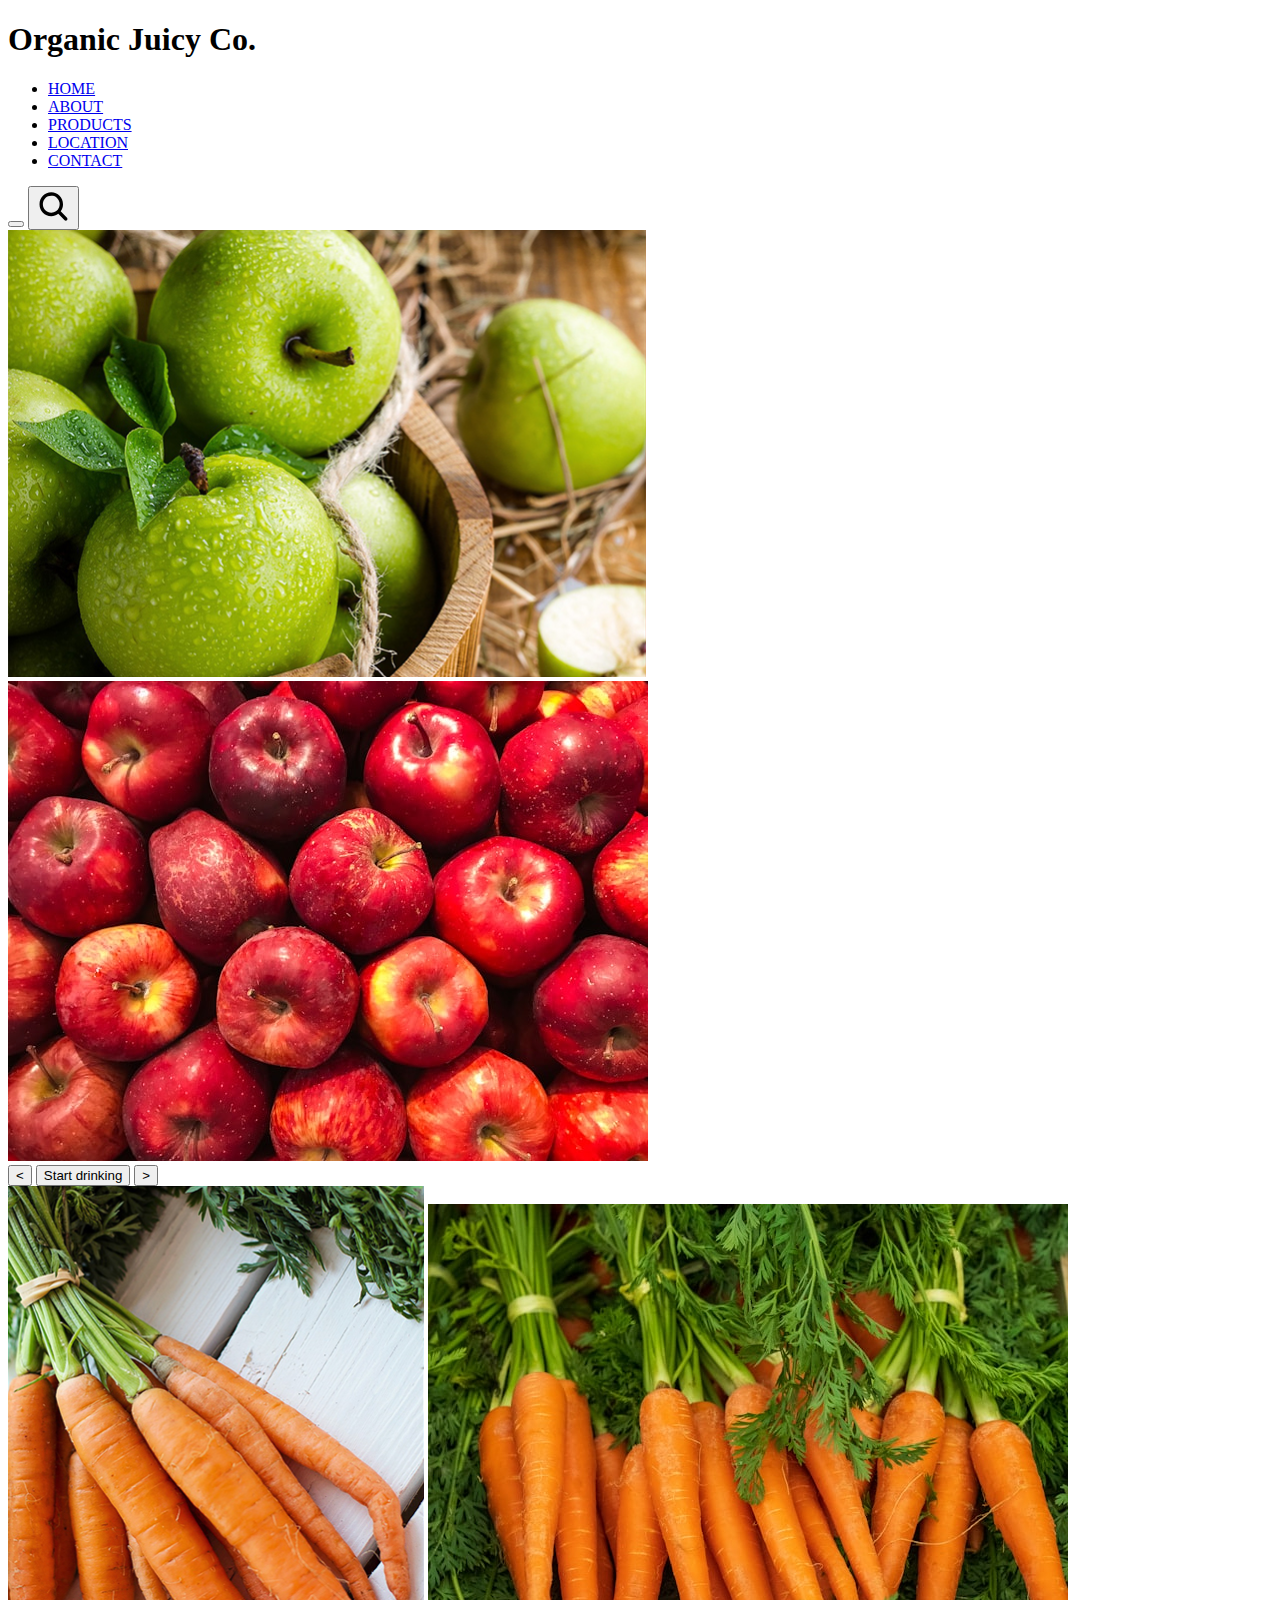
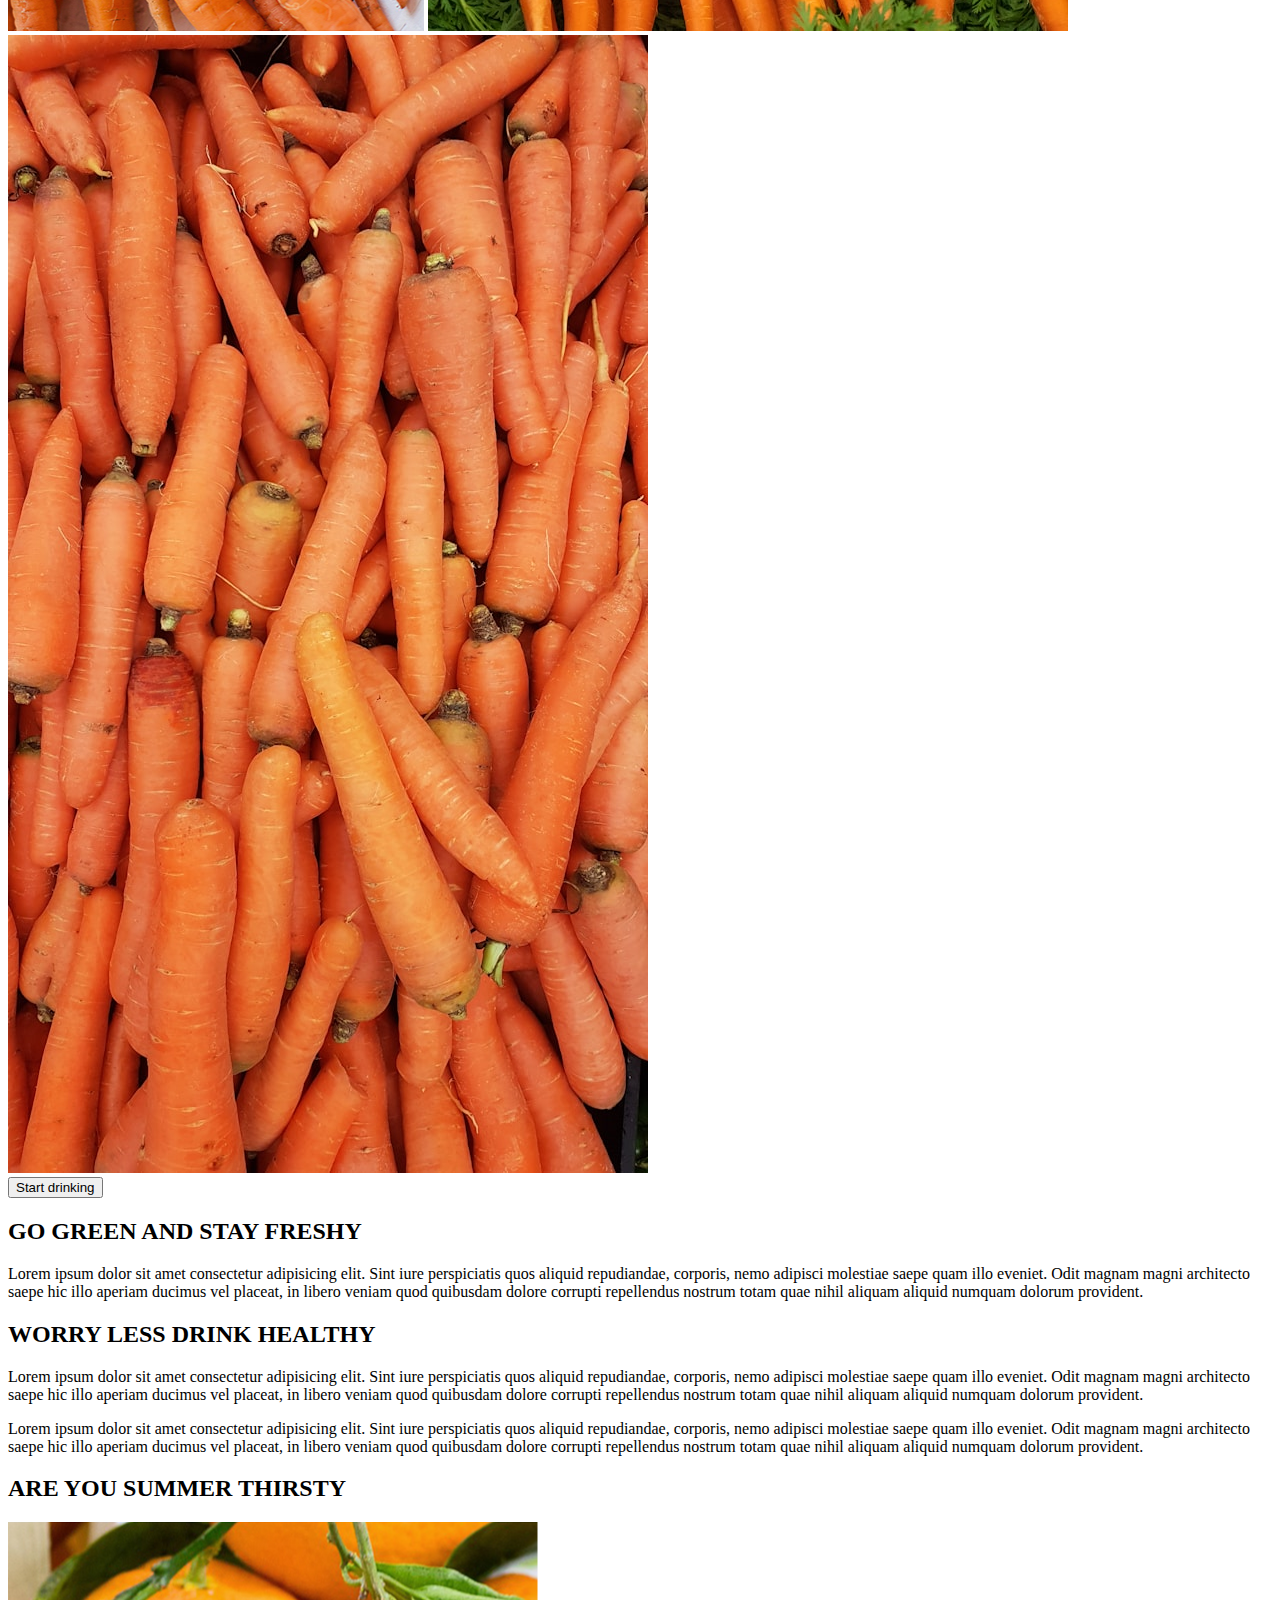
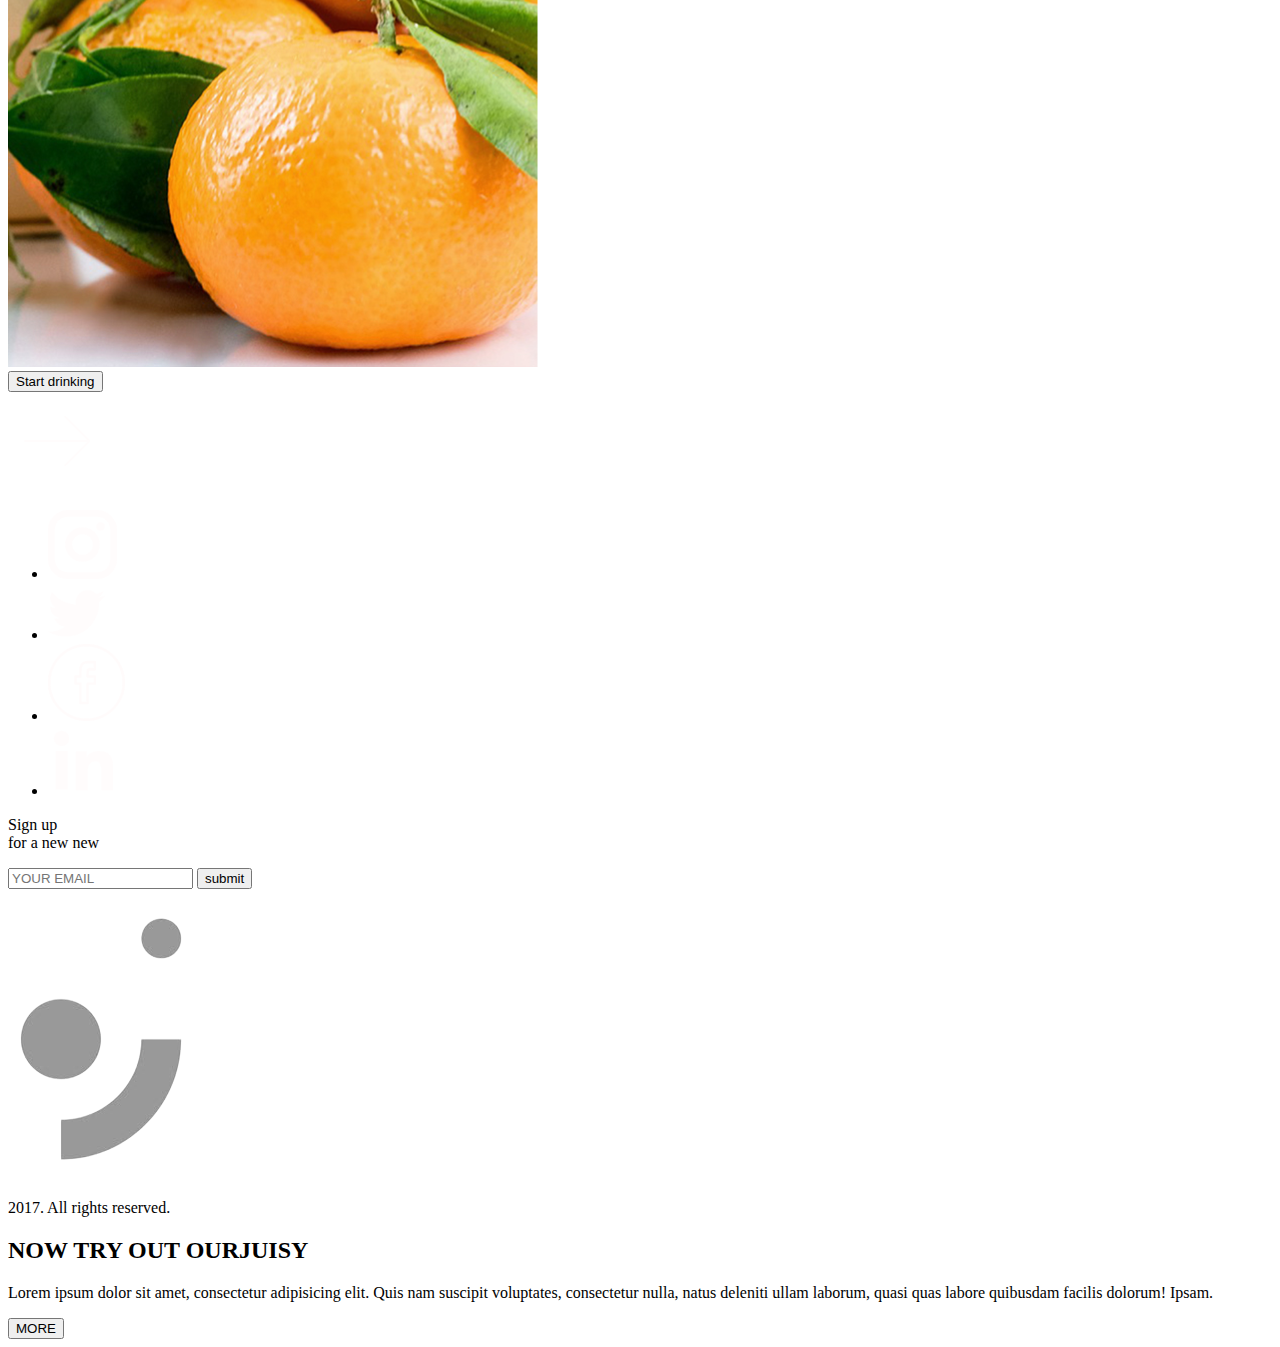
==== index.html @ f5762125 "Update index.html" ====
<!DOCTYPE html>
<html lang="en">
<head>
    <meta charset="UTF-8">
    <meta name="viewport" content="width=device-width, initial-scale=1.0">
    <title>Organic Juicy Co</title>
    <link rel="stylesheet" href="styles/reset.css">
    <link rel="stylesheet" href="styles/style.css">
</head>
<body>
    <div class="container">
        <header class="header header--mobile">
    <h1 class="logo">Organic Juicy Co.</h1>

    <nav class="header__nav">
        <ul>
            <li><a href="#!">HOME</a></li>
            <li><a href="#!">ABOUT</a></li>
            <li><a href="#!">PRODUCTS</a></li>
            <li><a href="#!">LOCATION</a></li>
            <li><a href="#!">CONTACT</a></li>
        </ul>
    </nav>

    <button type="button" class="menu-icon">
        <div class="menu-icon__line"></div>
    </button>

    <button class="search__icon">
        <svg width="35" height="35" viewBox="0 0 61 62" xmlns="http://www.w3.org/2000/svg">
            <path d="M54.4103 51.0277L43.2004 39.634C45.8992 35.9822 47.3562 31.5373 47.3513 26.97C47.3513 15.3038 38.013 5.8125 26.535 5.8125C15.057 5.8125 5.71875 15.3038 5.71875 26.97C5.71875 38.6362 15.057 48.1275 26.535 48.1275C31.0286 48.1325 35.4019 46.6517 38.9947 43.9086L50.2047 55.3023C50.7721 55.8179 51.5122 56.0931 52.273 56.0714C53.0339 56.0498 53.7576 55.7329 54.2958 55.1859C54.834 54.6389 55.1458 53.9033 55.1671 53.13C55.1884 52.3567 54.9176 51.6044 54.4103 51.0277ZM11.6663 26.97C11.6663 23.981 12.5383 21.0592 14.1721 18.5739C15.8059 16.0887 18.1281 14.1517 20.845 13.0079C23.5619 11.864 26.5515 11.5648 29.4358 12.1479C32.32 12.731 34.9694 14.1703 37.0488 16.2838C39.1282 18.3974 40.5443 21.0902 41.1181 24.0217C41.6918 26.9532 41.3973 29.9919 40.2719 32.7533C39.1466 35.5147 37.2408 37.875 34.7956 39.5356C32.3505 41.1962 29.4758 42.0825 26.535 42.0825C22.593 42.0777 18.8138 40.4839 16.0264 37.6508C13.239 34.8177 11.671 30.9766 11.6663 26.97Z"/>
        </svg>
    </button>
</header>


        <main class="main">
            <div class="slider-arrows">
                <div class="slider-arrows__items-wrapper">
                    <img src="./images/slider-arrows-1.png" alt="" class="slider-arrows__item">
                    <img src="./images/slider-arrows-2.jpg" alt="" class="slider-arrows__item">
                    <img src="./images/slider-arrows-3.png" alt="" class="slider-arrows__item">
                </div>

                <div class="slider-arrows__nav">
                    <button class="slider-arrows__arrow slider_arrow-left"><</button>
                    <button class="btn slider-arrows__btn">Start drinking</button>
                    <button class="slider-arrows__arrow slider_arrow-right">></button>
                </div>
            </div>

            <div class="slider-dots">
                <div class="slider-dots_items-wrapper">
                    <img src="./images/slider-dots-1.png" alt="" class="slider-dots-item">
                    <img src="./images/slider-dots-2.jpg" alt="" class="slider-dots-item">
                    <img src="./images/slider-dots-3.jpg" alt="" class="slider-dots-item">
                </div>

                <div class="slider-dots__btn-wrapper">
                    <button class="btn slider-dots__btn">Start drinking</button>
                </div>

                <div class="slider-dots__nav">
                    <!-- <div class="slider-dots__nav-item"></div>
                    <div class="slider-dots__nav-item slider-dots__nav-item--active"></div>
                    <div class="slider-dots__nav-item"></div> -->
                </div>
            </div>

            <article class="freshy commone">
                <h2 class="title"> GO GREEN AND STAY <span>FRE&shySHY</span></h2>
                <div class="commone__desc">
                    <p>Lorem ipsum dolor sit amet consectetur adipisicing elit. Sint iure perspiciatis quos aliquid repudiandae, corporis, nemo adipisci molestiae saepe quam illo eveniet. Odit magnam magni architecto saepe hic illo aperiam ducimus vel placeat, in libero veniam quod quibusdam dolore corrupti repellendus nostrum totam quae nihil aliquam aliquid numquam dolorum provident.</p>
                </div>
            </article>

            <article class="healthy commone commone--col-rev">
                <h2 class="title"> WORRY LESS DRINK <span>HEA&shyLTHY</span></h2>
                <div class="commone__desc">
                    <p>Lorem ipsum dolor sit amet consectetur adipisicing elit. Sint iure perspiciatis quos aliquid repudiandae, corporis, nemo adipisci molestiae saepe quam illo eveniet. Odit magnam magni architecto saepe hic illo aperiam ducimus vel placeat, in libero veniam quod quibusdam dolore corrupti repellendus nostrum totam quae nihil aliquam aliquid numquam dolorum provident.</p>
                </div>
            </article>

            <article class="thirsty commone commone--row-rev">
                <div class="commone__desc">
                    <p>Lorem ipsum dolor sit amet consectetur adipisicing elit. Sint iure perspiciatis quos aliquid repudiandae, corporis, nemo adipisci molestiae saepe quam illo eveniet. Odit magnam magni architecto saepe hic illo aperiam ducimus vel placeat, in libero veniam quod quibusdam dolore corrupti repellendus nostrum totam quae nihil aliquam aliquid numquam dolorum provident.</p>
                </div>
                <h2 class="title"> ARE YOU SUMMER <span>THIR&shySTY</span></h2>
            </article>

            <div class="orange">
                <img src="./images/orange.png" alt="Orange">

                <div class="orange__btn-wrapper">
                    <button class="btn orange__btn">Start drinking</button>
                </div>

                <div class="orange__nav">
                    <a href="#!" class="orange__arrow">
                        <svg width="98" height="98" viewBox="0 0 98 98" fill="none" xmlns="http://www.w3.org/2000/svg">
                        <path d="M16.3333 49L81.6666 49M81.6666 49L57.1666 73.5M81.6666 49L57.1666 24.5" stroke="#FFFCFC" stroke-width="1.5" stroke-linecap="round" stroke-linejoin="round"/>
                        </svg>
                    </a>
                </div>
            </div>
        </main>

        <div class="wrapper-down">
            <footer class="footer">
                <ul class="socials">
                    <li><a href="#!" class="socials__link"><img class="socials__icon" src="./images/icon_instagram.png" alt=""></a></li>
                    <li><a href="#!" class="socials__link"><img class="socials__icon" src="./images/icon_twitter.png" alt=""></a></li>
                    <li><a href="#!" class="socials__link"><img src="./images/icon_facebook.png" alt=""></a></li>
                    <li><a href="#!" class="socials__link"><img class="socials__icon" src="./images/icon_linkedin.png" alt=""></a></li>
                </ul>

                <form action="#!" class="form">
                    <p class="form__title">
                        Sign up<br>
                        for a new new
                    </p>
                    <div class="form__row">
                        <input type="text" class="form__input" placeholder="YOUR EMAIL">
                        <button class="form__submit-btn" type="submit">submit</button>
                    </div>
                </form>

                <svg class="logo-img footer__logo" width="193" height="290" viewBox="0 0 193 290" xmlns="http://www.w3.org/2000/svg" xmlns:xlink="http://www.w3.org/1999/xlink">
                    <rect width="193" height="290" fill="url(#pattern0_68_5)"/>
                    <defs>
                    <pattern id="pattern0_68_5" patternContentUnits="objectBoundingBox" width="1" height="1">
                    <use xlink:href="#image0_68_5" transform="scale(0.00518135 0.00344828)"/>
                    </pattern>
                    <image id="image0_68_5" width="193" height="290" xlink:href="[data-uri]"/>
                    </defs>
                    </svg>

                <p class="copy">2017. All rights reserved.</p>

            </footer>

            <article class="juicy commone">
            <h2 class="title">NOW TRY OUT OUR<span>JUI&shySY</span></h2>
                <div class="commone__desc">
                    <p>Lorem ipsum dolor sit amet, consectetur adipisicing elit. Quis nam suscipit voluptates, consectetur nulla, natus deleniti ullam laborum, quasi quas labore quibusdam facilis dolorum! Ipsam.</p>
                    <button class="btn btn--rounded">MORE</button>
                </div>
            </article>
        </div>
    </div>
    <script src="script.js"></script>
</body>
</html>
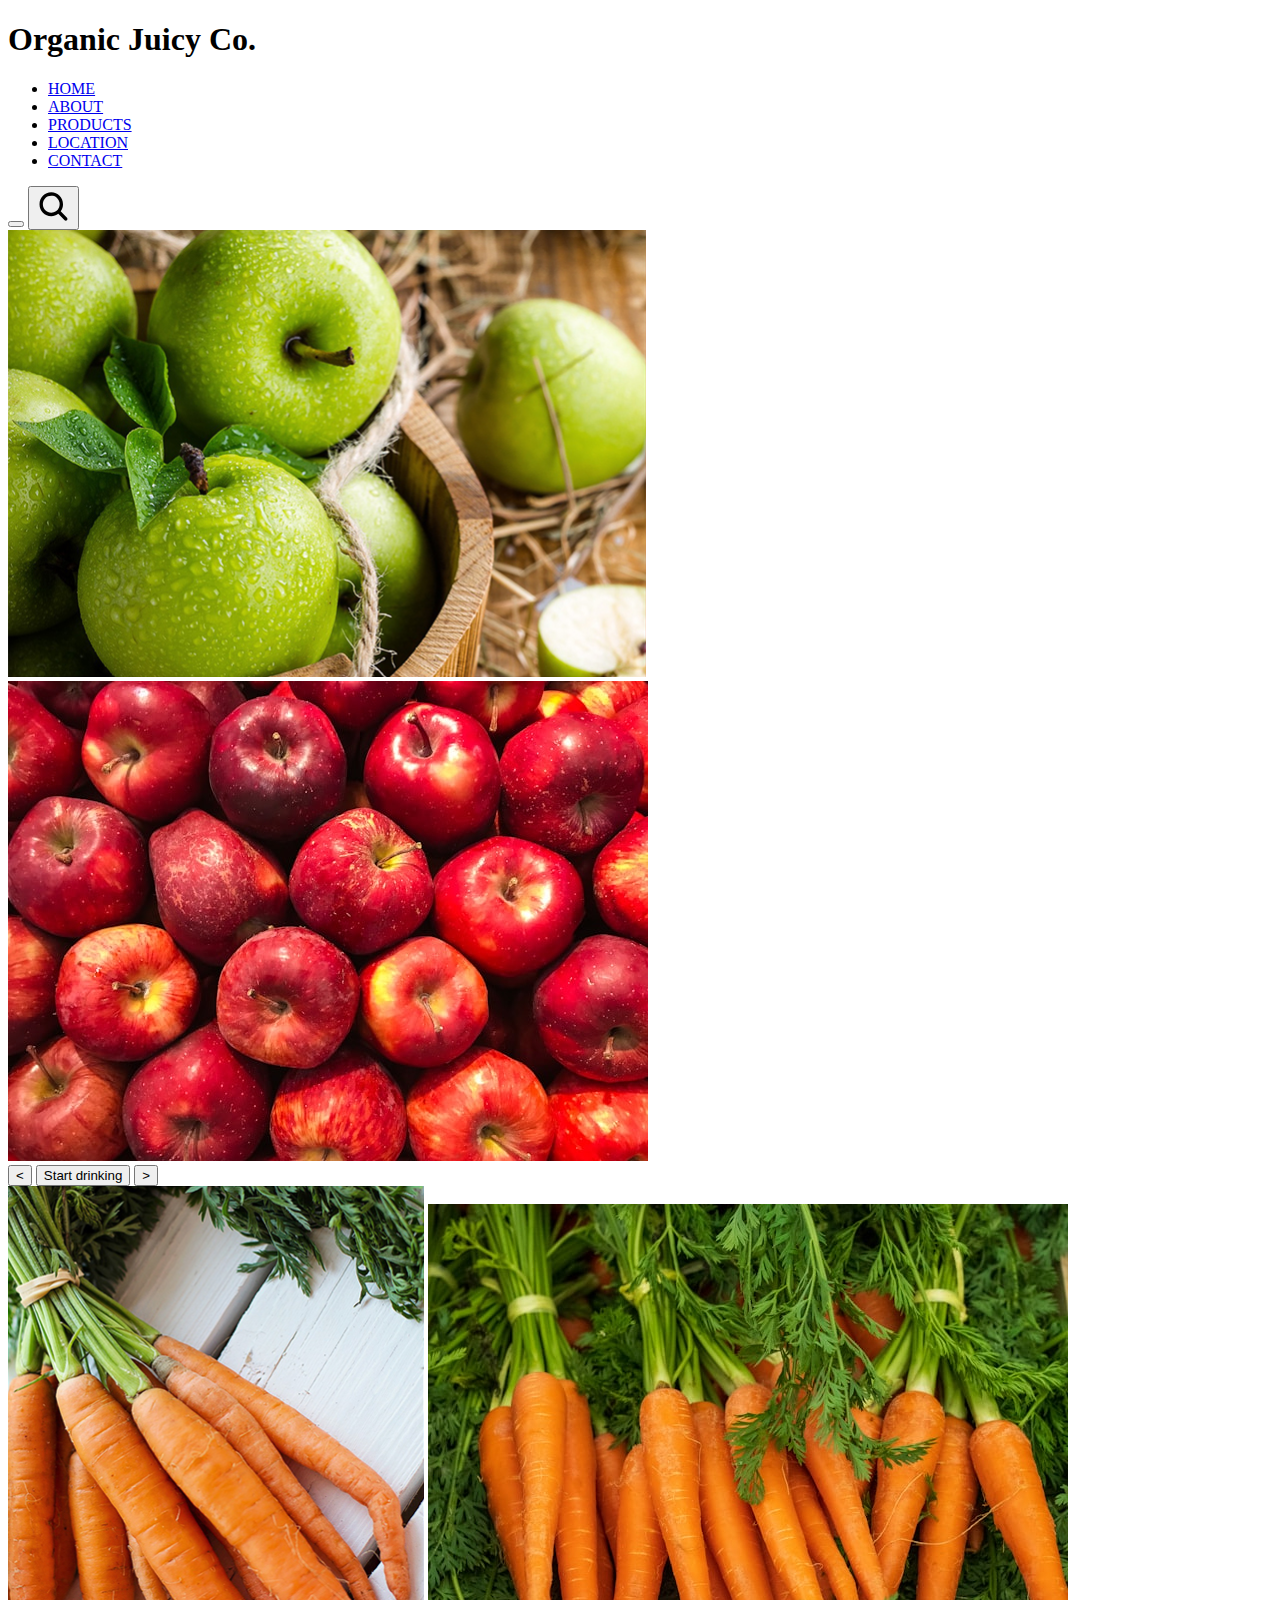
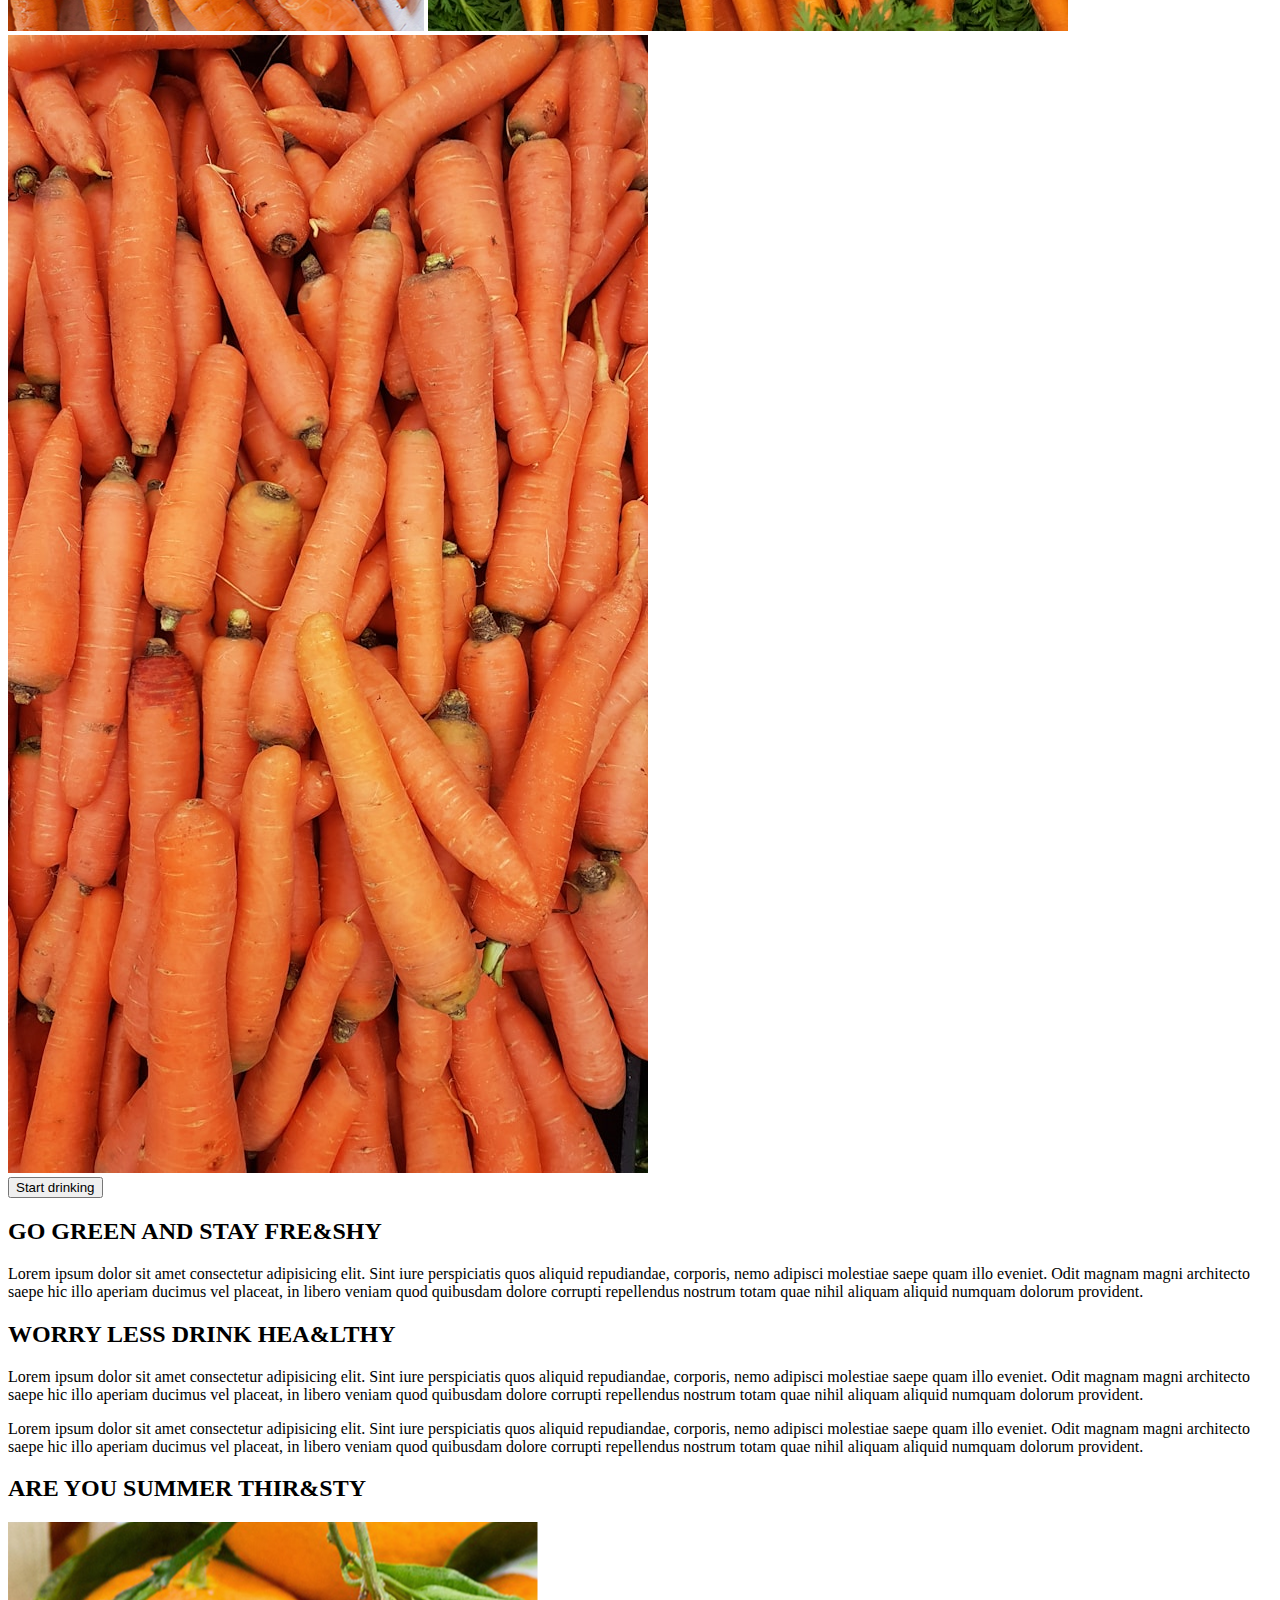
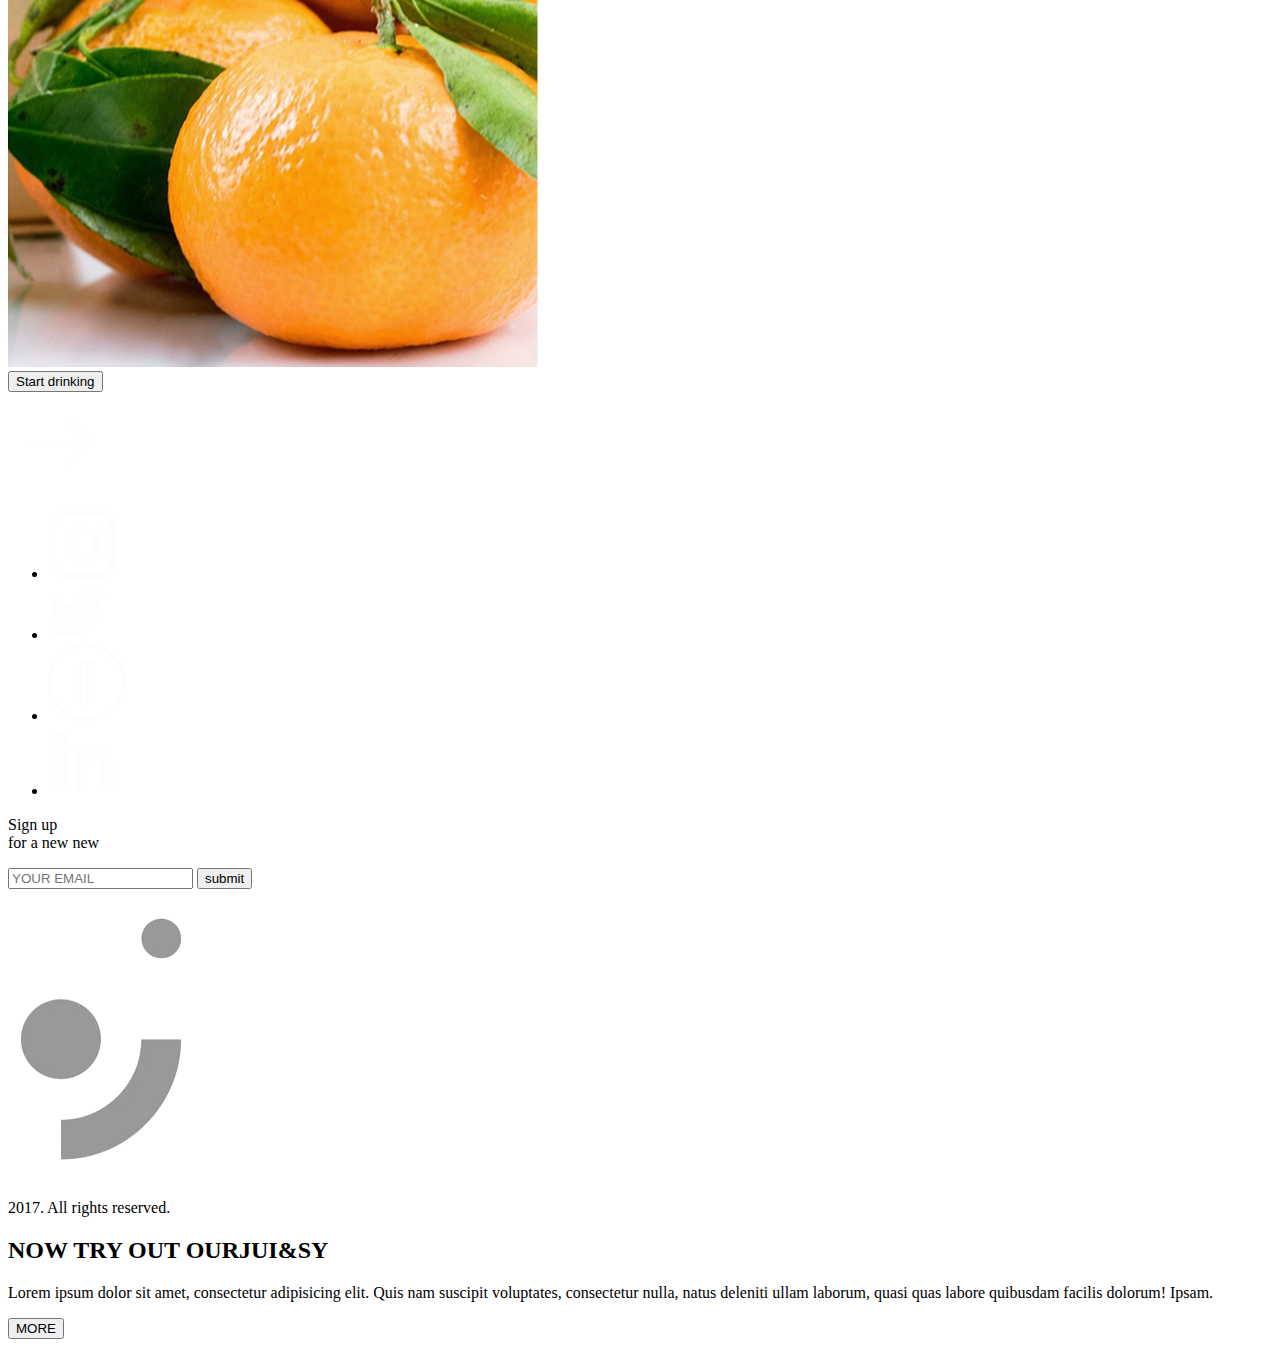
==== commit 482e7f85: "Update index.html" ====
--- a/index.html
+++ b/index.html
@@ -68,14 +68,14 @@
             </div>
 
             <article class="freshy commone">
-                <h2 class="title"> GO GREEN AND STAY <span>FRE&shySHY</span></h2>
+                <h2 class="title"> GO GREEN AND STAY <span>FRE&amp;SHY</span></h2>
                 <div class="commone__desc">
                     <p>Lorem ipsum dolor sit amet consectetur adipisicing elit. Sint iure perspiciatis quos aliquid repudiandae, corporis, nemo adipisci molestiae saepe quam illo eveniet. Odit magnam magni architecto saepe hic illo aperiam ducimus vel placeat, in libero veniam quod quibusdam dolore corrupti repellendus nostrum totam quae nihil aliquam aliquid numquam dolorum provident.</p>
                 </div>
             </article>
 
             <article class="healthy commone commone--col-rev">
-                <h2 class="title"> WORRY LESS DRINK <span>HEA&shyLTHY</span></h2>
+                <h2 class="title"> WORRY LESS DRINK <span>HEA&amp;LTHY</span></h2>
                 <div class="commone__desc">
                     <p>Lorem ipsum dolor sit amet consectetur adipisicing elit. Sint iure perspiciatis quos aliquid repudiandae, corporis, nemo adipisci molestiae saepe quam illo eveniet. Odit magnam magni architecto saepe hic illo aperiam ducimus vel placeat, in libero veniam quod quibusdam dolore corrupti repellendus nostrum totam quae nihil aliquam aliquid numquam dolorum provident.</p>
                 </div>
@@ -85,7 +85,7 @@
                 <div class="commone__desc">
                     <p>Lorem ipsum dolor sit amet consectetur adipisicing elit. Sint iure perspiciatis quos aliquid repudiandae, corporis, nemo adipisci molestiae saepe quam illo eveniet. Odit magnam magni architecto saepe hic illo aperiam ducimus vel placeat, in libero veniam quod quibusdam dolore corrupti repellendus nostrum totam quae nihil aliquam aliquid numquam dolorum provident.</p>
                 </div>
-                <h2 class="title"> ARE YOU SUMMER <span>THIR&shySTY</span></h2>
+                <h2 class="title"> ARE YOU SUMMER <span>THIR&amp;STY</span></h2>
             </article>
 
             <div class="orange">
@@ -140,7 +140,7 @@
             </footer>
 
             <article class="juicy commone">
-            <h2 class="title">NOW TRY OUT OUR<span>JUI&shySY</span></h2>
+            <h2 class="title">NOW TRY OUT OUR<span>JUI&amp;SY</span></h2>
                 <div class="commone__desc">
                     <p>Lorem ipsum dolor sit amet, consectetur adipisicing elit. Quis nam suscipit voluptates, consectetur nulla, natus deleniti ullam laborum, quasi quas labore quibusdam facilis dolorum! Ipsam.</p>
                     <button class="btn btn--rounded">MORE</button>
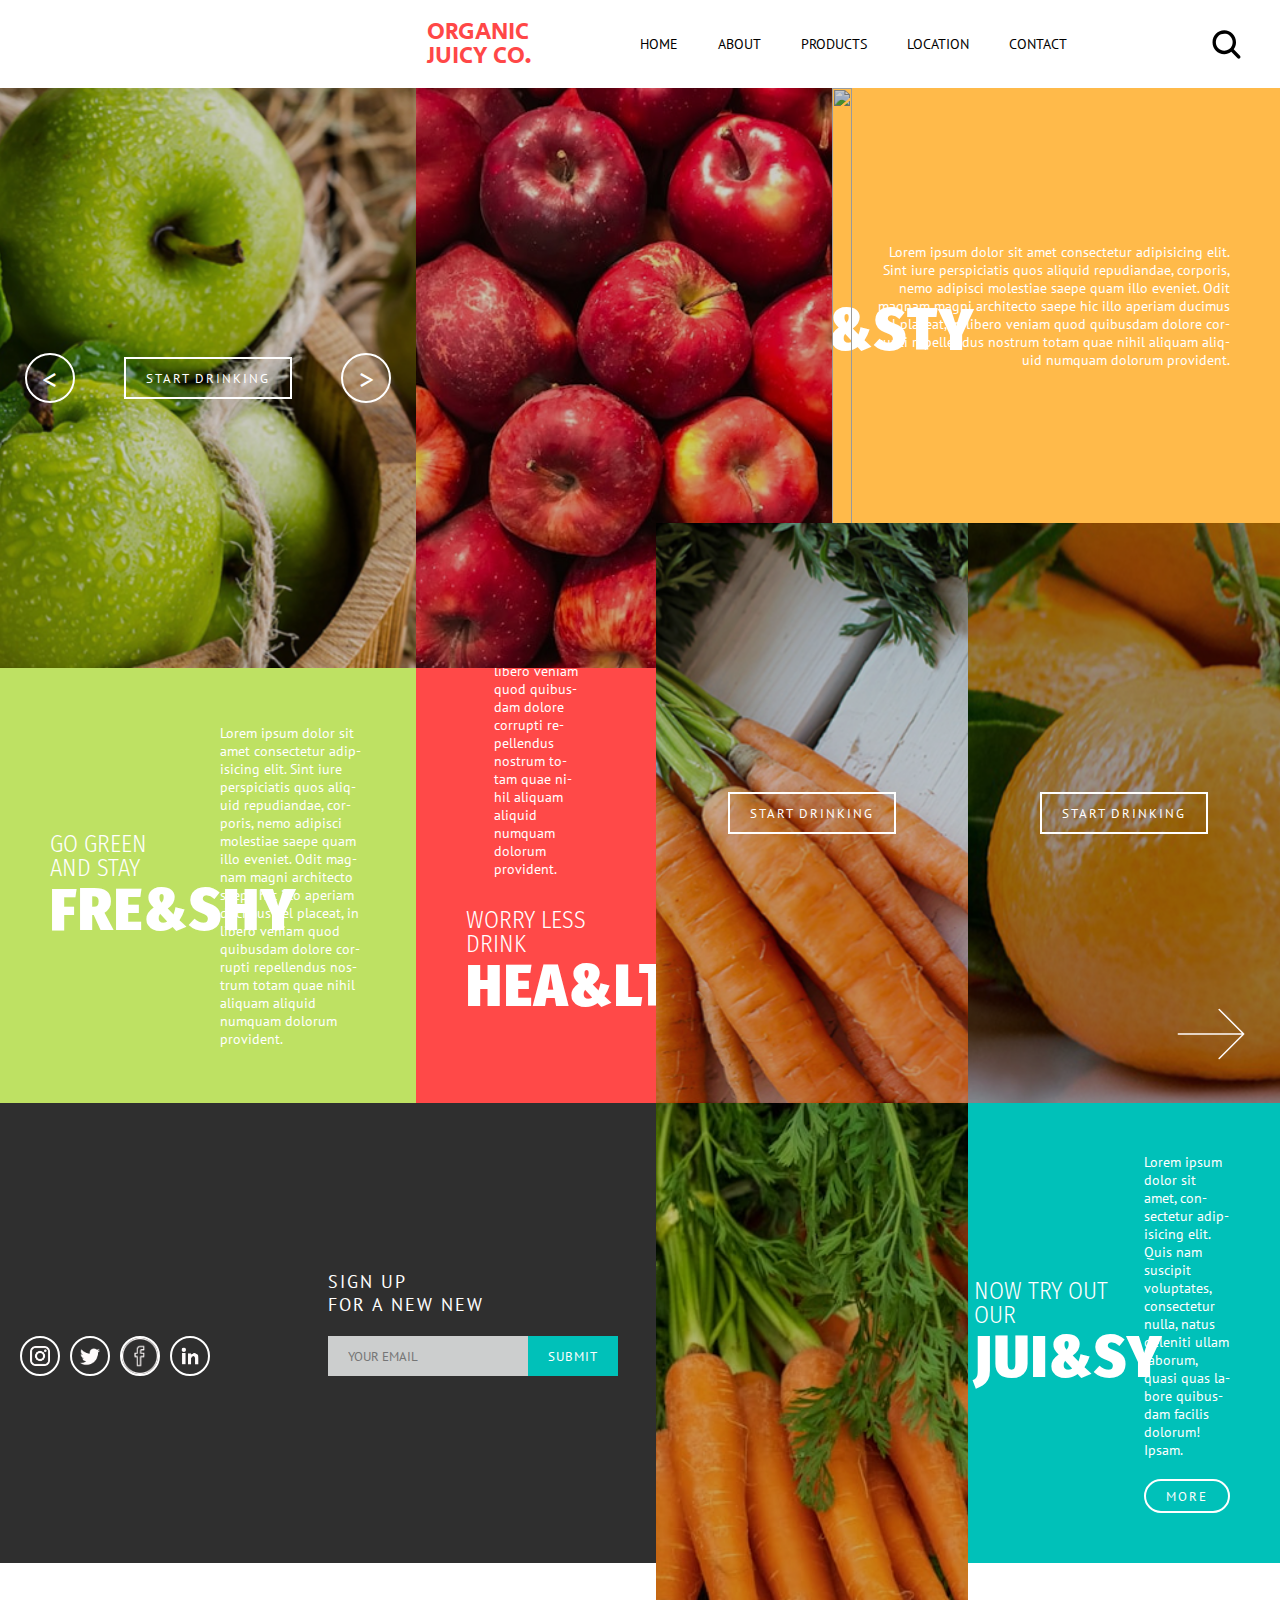
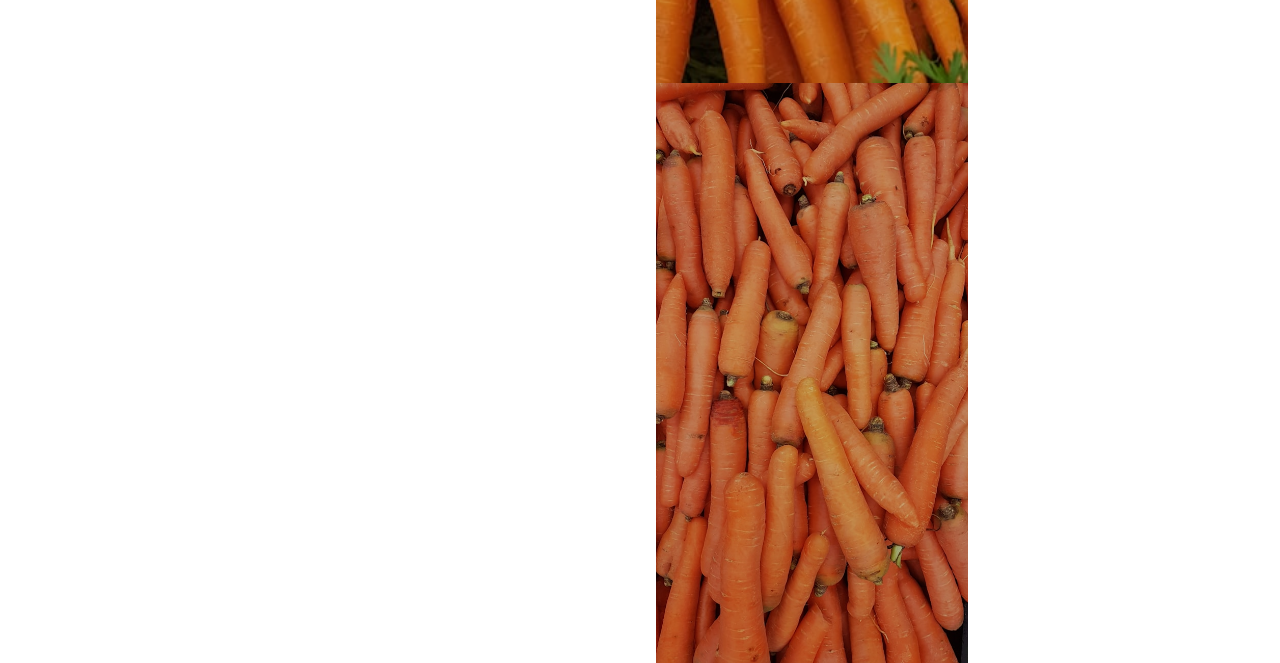
==== commit d0fa1e18: "Update index.html" ====
--- a/index.html
+++ b/index.html
@@ -4,8 +4,8 @@
     <meta charset="UTF-8">
     <meta name="viewport" content="width=device-width, initial-scale=1.0">
     <title>Organic Juicy Co</title>
-    <link rel="stylesheet" href="styles/reset.css">
-    <link rel="stylesheet" href="styles/style.css">
+    <link rel="stylesheet" href="css/reset.css">
+    <link rel="stylesheet" href="css/style.css">
 </head>
 <body>
     <div class="container">
--- a/css/style.css
+++ b/css/style.css
@@ -0,0 +1,638 @@
+@import url('https://fonts.googleapis.com/css2?family=Fira+Sans+Condensed:wght@300;400;900&family=PT+Sans&family=Secular+One&display=swap');
+
+/*
+font-family: "Fira Sans Condensed", sans-serif; 300, 400, 900 для заголовков
+font-family: "PT Sans", sans-serif; 400 для обычного текста
+font-family: "Secular One", sans-serif; 400 для логотипа
+*/
+
+body {
+    font-family: "PT Sans", sans-serif;
+    font-weight: 400;
+    font-size: 14px;
+}
+
+.container {
+    max-width: 1920px;
+    margin: 0 auto;
+}
+
+.btn {
+    color: white;
+    text-transform: uppercase;
+    letter-spacing: 2px;
+    border: 2px solid white;
+    padding: 10px 20px;
+    font-style: 16px;
+    transition: 0.2s opacity;
+}
+.btn:hover {
+    opacity: 0.8;
+}
+.btn:active {
+    opacity: 0.6;
+}
+
+/*HEADER*/
+
+.header {
+    display: grid;
+    /*grid-template-rows: max-content;
+    grid-template-columns: 1fr 1fr 100px;
+    grid-template-areas: "logo nav search"; */
+    grid-template: ".logo nav search" max-content / 2fr 1fr 2.5fr 0.5fr ;
+    align-items: center;
+    justify-content: start;
+
+    padding: 20px 0;
+
+    text-transform: uppercase;
+
+    overflow: hidden;
+}
+
+.logo {
+    font-family: "Secular One", sans-serif;
+    font-weight: 400;
+    color: #FF4747;
+    font-size: 24px;
+    width: 150px;
+    line-height: 1;
+
+    grid-area: logo;
+}
+.header__nav {
+    grid-area: nav;
+    font-weight: 400;
+    transform: translate(-15px);
+}
+.header__nav ul {
+    display: flex;
+    gap: 10px;
+}
+.header__nav a {
+    padding: 15px;
+    transition: color 0.2s;
+
+    position: relative;
+}
+.header__nav a:hover, .logo:hover {
+    color: #01BCB5;
+}
+.header__nav a:active {
+    color: #01A7A1;
+}
+.header__nav a::after {
+    content: "";
+    display: block;
+    width: 80%;
+    height: 100%;
+
+    background-color: #01BCB5;
+
+    position: absolute;
+    left: 15px; 
+    bottom: -200%;
+
+    transition: bottom 0.5s, background-color 0.2s;
+}
+.header__nav a:hover::after {
+    bottom: -80%;
+}
+.header__nav a:active::after {
+    background-color: #01A7A1;
+}
+.search__icon {
+    grid-area: search;
+}
+.search__icon:hover {
+    fill: #01BCB5;
+}
+
+/*MAIN*/
+
+.main {
+    display: grid;
+    grid-template-rows: 3fr 1fr 3fr;
+    grid-template-columns: 2fr 1fr 1.5fr 1.5fr;
+    grid-template-areas: "slider-arrows healthy thirsty thirsty"
+                         "slider-arrows healthy slider-dots orange"
+                         "freshy healthy slider-dots orange";
+}
+
+/*SLIDER-ARROWS*/
+
+.slider-arrows {
+    grid-area: slider-arrows;
+    position: relative;
+}
+.slider-arrows__items-wrapper {
+    width: 100%;
+    height: 100%;
+    filter: brightness(80%);
+    display: flex;
+}
+.slider-arrows__nav {
+    position: absolute;
+    left: 0;
+    top: 50%;
+    width: 100%;
+    display: flex;
+    justify-content: space-around;
+    align-items: center;
+    transform: translateY(-50%);
+}
+.slider-arrows__arrow {
+    color: white;
+    font-size: 30px;
+    border: 2px solid white;
+    border-radius: 50%;
+    width: 50px;
+    height: 50px;
+}
+.slider-arrows__arrow:hover {
+    opacity: 0.8;
+}
+.slider-arrows__arrow:active {
+    opacity: 0.6;
+}
+
+/*SLIDER-DOTS*/
+
+.slider-dots {
+    grid-area: slider-dots;
+    position: relative;
+}
+.slider-dots_items-wrapper {
+    width: 100%;
+    height: 100%;
+    filter: brightness(80%);
+}
+.slider-dots-item {
+    width: 100%;
+    height: 100%;
+}
+.slider-dots__btn-wrapper {
+        position: absolute;
+    left: 0;
+    top: 50%;
+    transform: translateY(-50%);
+    width: 100%;
+    display: flex;
+    justify-content: space-around;
+    align-items: center;
+}
+.slider-dots__nav {
+    width: 100%;
+    display: flex;
+    justify-content: center;
+    align-items: center;
+    gap: 10px;
+    position: absolute;
+    left: 0;
+    bottom: 30px;
+}
+.slider-dots__nav-item {
+    width: 10px;
+    height: 10px;
+    border-radius: 50%;
+    background-color: white;
+    transition: 0.2s opacity;
+}
+.slider-dots__nav-item:hover {
+    opacity: 0.8;
+}
+.slider-dots__nav-item:active {
+    opacity: 0.6;
+}
+.slider-dots__nav-item--active {
+    background-color: transparent;
+    border: 1px solid white;
+}
+
+/*FRESHY*/
+
+.freshy {
+    grid-area: freshy;
+    background-color: #BEE163;
+}
+.commone {
+    color: white;
+    display: flex;
+    justify-content: center;
+    align-items: center;
+    gap: 30px;
+    padding: 50px;
+}
+.title {
+    font-family: "Fira Sans Condensed", sans-serif;
+    font-size: 24px;
+    width: 140px;
+    font-weight: 300;
+    line-height: 1;
+}
+.title span {
+    font-size: 60px;
+    font-weight: 400;
+    letter-spacing: 2px;
+    display: block;
+}
+.title span::first-line {
+    font-weight: 900;
+}
+.commone__desc {
+    max-width: 60%;
+    hyphens: auto;
+}
+
+.healthy {
+    grid-area: healthy;
+    background-color: #FF4948;
+    padding-bottom: 87px;
+}
+.commone--col-rev {
+    flex-direction: column-reverse;
+    justify-content: flex-start;
+}
+
+
+.thirsty {
+    grid-area: thirsty;
+    background-color: #FFBA4A;
+}
+.commone--row-rev {
+    flex-direction: row-reverse;
+}
+.commone--row-rev .commone__desc {
+    text-align: right;
+}
+.thirsty .commone__desc {
+    max-width: 450px;
+}
+
+
+.orange {
+    grid-area: orange;
+    position: relative;
+}
+.orange img {
+    width: 100%;
+    height: 100%;
+    filter: brightness(60%);
+}
+.orange__btn-wrapper {
+    position: absolute;
+    top: 50%;
+    left: 50%;
+    transform: translate(-50%, -50%);
+    width: 100%;
+    display: flex;
+    justify-content: center;
+    align-items: center;
+}
+.orange__arrow {
+    position: absolute;
+    bottom: 20px;
+    right: 20px;
+    transition: opacity 0.2s;
+}
+.orange__arrow:hover {
+    opacity: 0.8;
+}
+.orange__arrow:active {
+    opacity: 0.6;
+}
+.wrapper-down {
+    display: grid;
+    grid-template-columns: 4.5fr 1.5fr;
+    grid-template-rows: 1fr;
+    grid-template-areas: "footer juicy";
+}
+
+/*FOOTER*/
+.footer {
+    padding-top: 80px;
+    grid-area: footer;
+    background-color: #2F2F2F;
+    color: white;
+    display: grid;
+    grid-template-columns: 1fr 1fr 1.5fr 1fr;
+    grid-template-rows: max-content 100px;
+    grid-template-areas: ". socials form logo"
+                         ". . . copy";
+    grid-template: ". socials form logo" max-content
+                   ". . . copy" 100 px / 1fr 1fr 1.5fr 1fr;
+    align-items: end;
+    align-content: center;
+}
+.footer__logo {
+    grid-area: logo;
+}
+.socials {
+    grid-area: socials;
+    display: flex;
+    gap: 10px;
+}
+.socials__link {
+    border: 2px solid white;
+    border-radius: 50%;
+    width: 40px;
+    height: 40px;
+    display: flex;
+    justify-content: center;
+    align-items: center;
+    transition: opacity 0.2s;
+}
+.socials__icon {
+    width: 20px;
+    height: 20px;
+}
+.socials__link:hover {
+    opacity: 0.8;
+}
+.socials__link:active {
+    opacity: 0.6;
+}
+.form {
+    grid-area: form;
+    text-transform: uppercase;
+}
+.form__title {
+    font-size: 18px;
+    margin-bottom: 20px;
+    letter-spacing: 2px;
+}
+.form__row {
+    display: flex;
+}
+.form__input {
+    height: 40px;
+    width: 200px;
+    padding: 0 20px;
+    outline: none;
+    text-transform: capitalize;
+    background-color: #cccece
+}
+.form__input:focus {
+    background-color: #ffffff
+}
+.form__submit-btn {
+    background-color: #00C1B9;
+    color: white;
+    height: 40px;
+    padding: 0 20px;
+    text-transform: uppercase;
+    letter-spacing: 1px;
+    transition: background-color 0.2s;
+}
+.form__submit-btn:hover {
+    background-color: #00E4DB;
+}
+.form__submit-btn:active {
+    background-color: #00ACA4;
+}
+.logo-img {
+    width: 80px;
+    height: 80px;
+    fill: #999;
+    justify-self: center;
+    fill: #999;
+}
+.logo-img:hover {
+    fill: #00ACA4;
+}
+.copy {
+    grid-area: copy;
+    justify-self: center;
+    color: #6A6A6A;
+}
+.juicy {
+    grid-area: juicy;
+    background-color: #00C1B9;
+    color: white;
+
+}
+.btn--rounded {
+    border: 2px solid white#;
+    border-radius: 20px;
+    padding-top: 6px;
+    padding-bottom: 6px;
+}
+.juicy p + .btn {
+    margin-top: 20px;
+}
+
+
+
+/*АДАПТАЦИЯ*/ 
+
+.slider-dots-item, .slider-arrows__item {
+    width: 100%;
+    height: 100%;
+}
+.slider-arrows, .slider-dots, .orange {
+    height: 520px;
+}
+
+@media screen and (max-width: 1300px) {
+    .footer {
+        grid-template-columns: 1fr 1.5fr 1fr;
+        grid-template-areas: "socials form logo"
+                             ". . copy";
+        justify-content: space-between;
+        padding-left: 20px;                        
+    }
+    .form {
+        padding-left: 50px;
+    }
+    .slider-arrows, .slider-dots, .orange {
+        height: 580px;
+    }
+}
+
+@media screen and (max-width: 1200px) {
+    .main {
+        grid-template-rows: 1fr auto;
+        grid-template-columns: 1fr 0.5fr 0.5fr 1fr;
+        grid-template-areas: "freshy freshy freshy healthy"
+                             "slider-arrows slider-arrows slider-arrows healthy"
+                             "thirsty thirsty thirsty thirsty"
+                             "slider-dots slider-dots orange orange"
+    }
+    
+    .slider-arrows, .slider-dots, .orange {
+                height: 300px;
+    }
+    .slider-dots__item, .slider-arrows__item {
+        width: 100%;
+        height: 100%;
+    }
+    .wrapper-down {
+        grid-template-columns: auto;
+        grid-template-rows: auto;
+        grid-template-areas: "juicy" "footer";
+    }
+    .commone--row-rev {
+        padding-left: 90px;
+    }
+    .header {
+        grid-template-columns: repeat(3, max-content);
+        grid-template-areas: "logo nav search";
+        padding: 20px;
+        justify-content: space-between;
+    }
+}
+@media screen and (max-width: 760px) {
+    .footer {
+        grid-template-columns: 1fr;
+        grid-template-rows: auto;
+        grid-template-areas: "socials" "form" "logo" "copy";
+        gap: 30px;
+        justify-items: center;
+        text-align: center;
+        padding: 40px 20px;
+    }
+}
+@media screen and (max-width: 700px) {
+    .header__nav {
+        display: none;
+    }
+}
+@media screen and (max-width: 600px) {
+    .main {
+        grid-template-columns: 1fr;
+        grid-template-areas: "healthy" "slider-arrows" "freshy" "slider-dots" "thirsty" "orange";
+    }
+    .healthy {
+        padding-bottom: 30px;
+    }
+    .commone--col-rev {
+        flex-direction: row-reverse;
+        justify-content: center;
+    }
+    .footer {
+        padding-left: 0;
+    }
+    .thirsty {
+        padding: 50px;
+    }
+}
+@media screen and (max-width: 450px) {
+    .freshy, .healthy, .thirsty, .juicy {
+        padding: 20px;
+    }
+}
+@media screen and (max-width: 360px) {
+    .commone {
+        padding: 10px;
+        gap: 15px;
+    }
+    .form__input {
+        width: 170px;
+    }
+    .form {
+        padding-left: 20px;
+    }
+}
+
+/*Бургер-меню*/
+.menu-icon {
+    width: 40px;
+    height: 30px;
+    /*background-color: pink;*/
+    position: relative;
+}
+.menu-icon::after, .menu-icon::before  {
+    content: '';
+    display: block;
+    width: 100%;
+    height: 3px;
+    background-color: black;
+
+    position: absolute;
+    left: 0;
+}
+.menu-icon::after {
+    bottom: 0;
+    transition: transform 0.3s, bottom 0.3s 0.3s;
+}
+.menu-icon::before {
+    top: 0;
+    transition: transform 0.3s, top 0.3s 0.3s;
+}
+.menu-icon__line {
+    display: block;
+    width: 100%;
+    height: 3px;
+    background-color: black;
+}
+.menu-icon--active .menu-icon__line {
+    display: none;
+}
+.menu-icon--active::before {
+    transform: translateY(-50%) rotate(45deg);
+    top: 50%;
+    transition: top 0.3s, transform 0.3s 0.3s;
+}
+.menu-icon--active::after {
+    transform: translateY(50%) rotate(-45deg);
+    bottom: 50%;
+    transition: bottom 0.3s, transform 0.3s 0.3s;
+}
+.menu-icon {
+    display: none;
+}
+@media screen and (max-width: 700px) {
+    .header {
+        grid-template-columns: repeat(2, max-content);
+        grid-template-areas: "logo menu-icon";
+    }
+    .search__icon {
+        display: none;
+    }
+    .menu-icon {
+        display: block;
+        grid-area: menu-icon;
+    }
+    .header--mobile {
+        min-height: 100vh;
+        grid-template: "logo menu-icon" max-content
+                       "nav nav" max-content
+                       "search search" max-content / auto;
+        align-content: space-between;
+        justify-items: center;
+    }
+    .header--mobile .search__icon, .header--mobile .header__nav {
+        display: block;
+    }
+    .header__nav {
+        transform: none;
+    }
+    .header__nav ul {
+        flex-direction: column;
+        align-items: center;
+    }
+    .header__nav a::after {
+        display: none;
+    }
+}
+/*.no-scroll {
+    overflow: hidden;
+}*/
+button {
+    -webkit-tap-highlight-color: transparent;
+}
+
+
+@keyframes fade {
+    0% {
+        opacity: 0.3;
+    }
+    100% {
+        opacity: 1;
+    }
+}
+
+.slider-arrows__item, .slider-dots-item {
+    animation: fade 0.5s;
+}
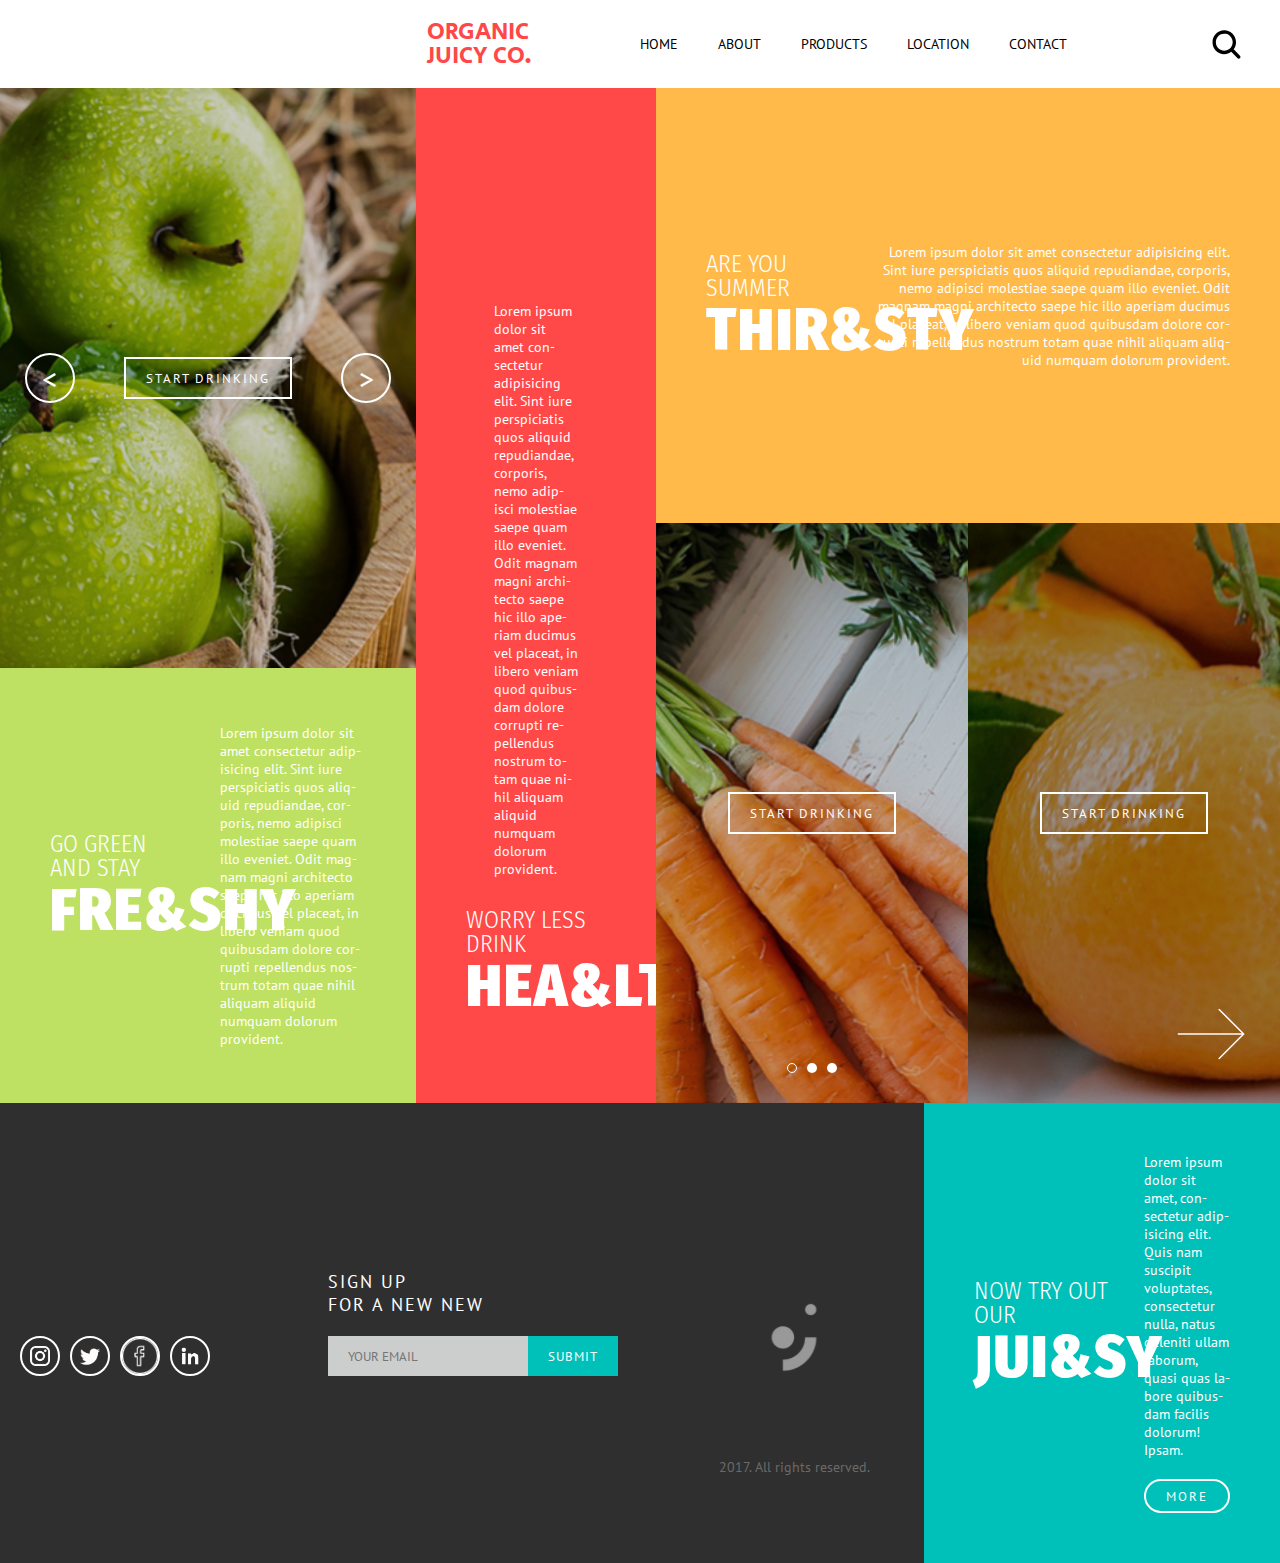
==== commit c21c81e9: "Update index.html" ====
--- a/index.html
+++ b/index.html
@@ -148,6 +148,6 @@
             </article>
         </div>
     </div>
-    <script src="script.js"></script>
+    <script src="/js/script.js"></script>
 </body>
 </html>
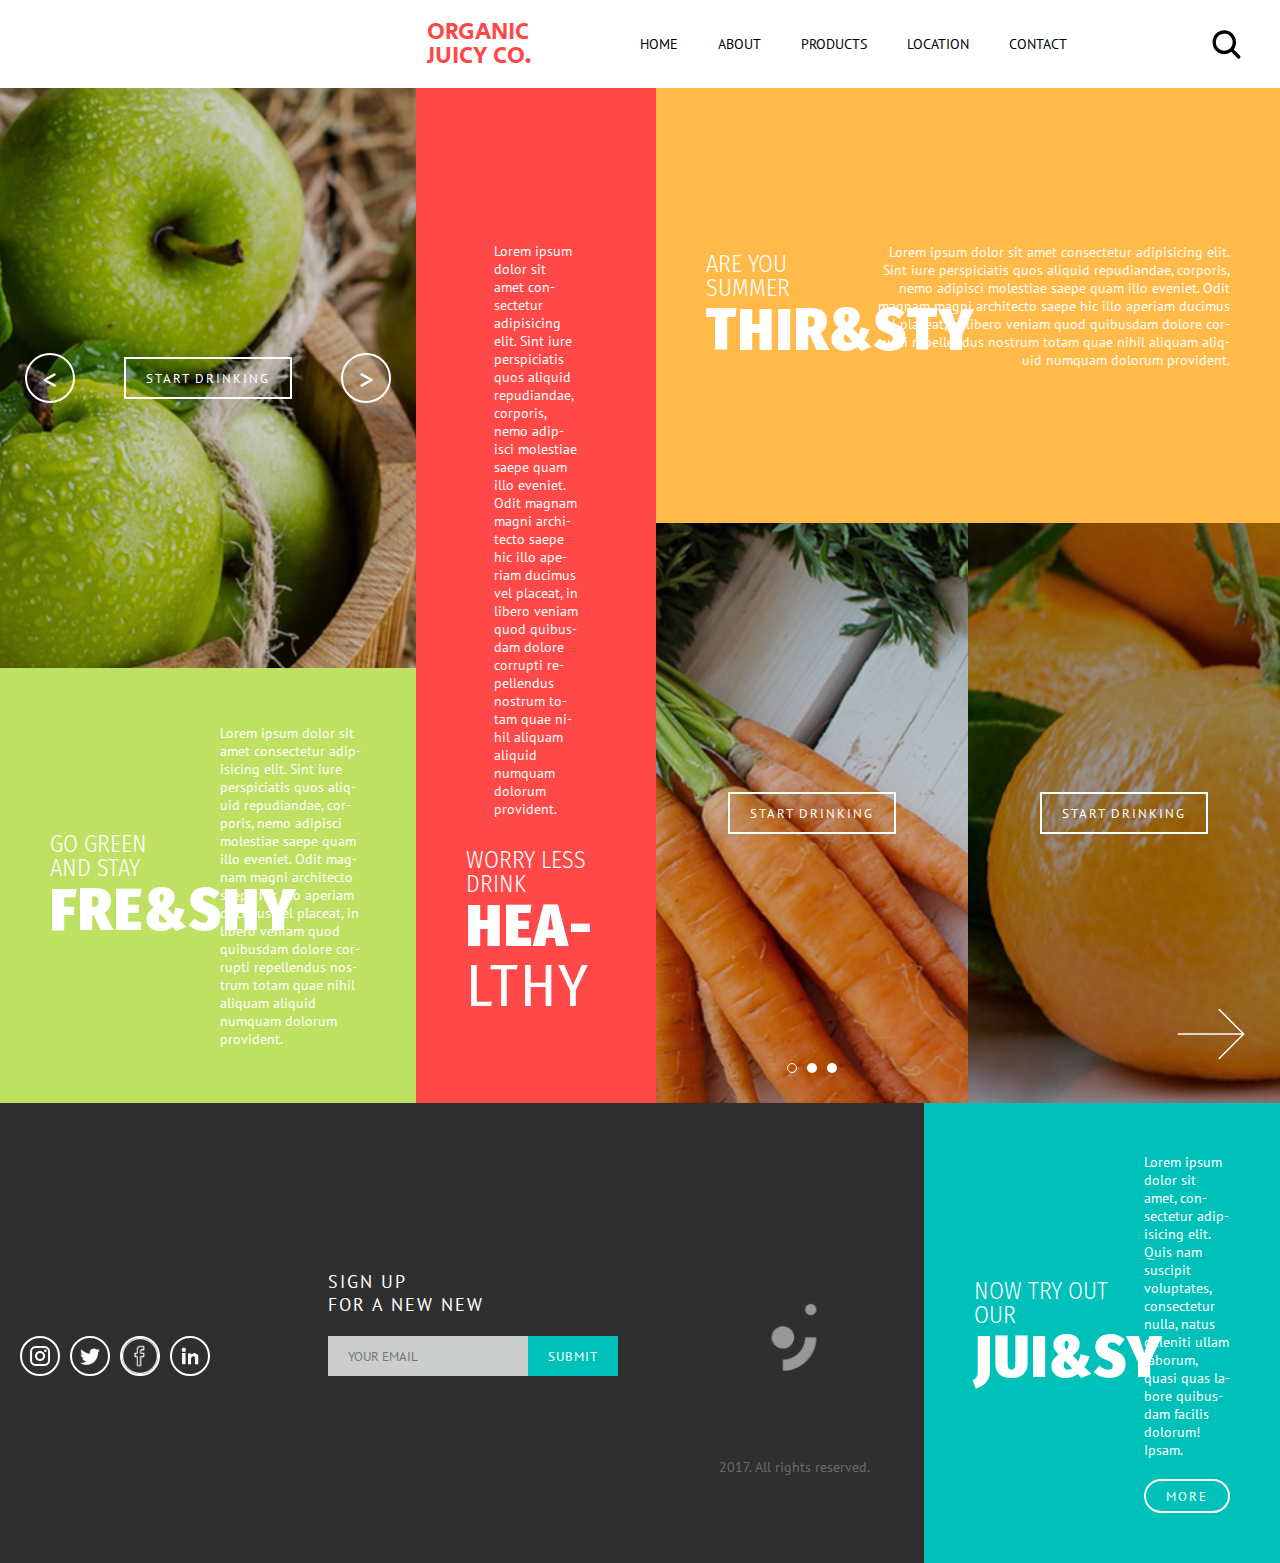
==== commit 383051b3: "Update index.html" ====
--- a/index.html
+++ b/index.html
@@ -75,7 +75,7 @@
             </article>
 
             <article class="healthy commone commone--col-rev">
-                <h2 class="title"> WORRY LESS DRINK <span>HEA&amp;LTHY</span></h2>
+                <h2 class="title"> WORRY LESS DRINK <span>HEA&shyLTHY</span></h2>
                 <div class="commone__desc">
                     <p>Lorem ipsum dolor sit amet consectetur adipisicing elit. Sint iure perspiciatis quos aliquid repudiandae, corporis, nemo adipisci molestiae saepe quam illo eveniet. Odit magnam magni architecto saepe hic illo aperiam ducimus vel placeat, in libero veniam quod quibusdam dolore corrupti repellendus nostrum totam quae nihil aliquam aliquid numquam dolorum provident.</p>
                 </div>
@@ -148,6 +148,6 @@
             </article>
         </div>
     </div>
-    <script src="/js/script.js"></script>
+    <script src="./js/script.js"></script>
 </body>
 </html>
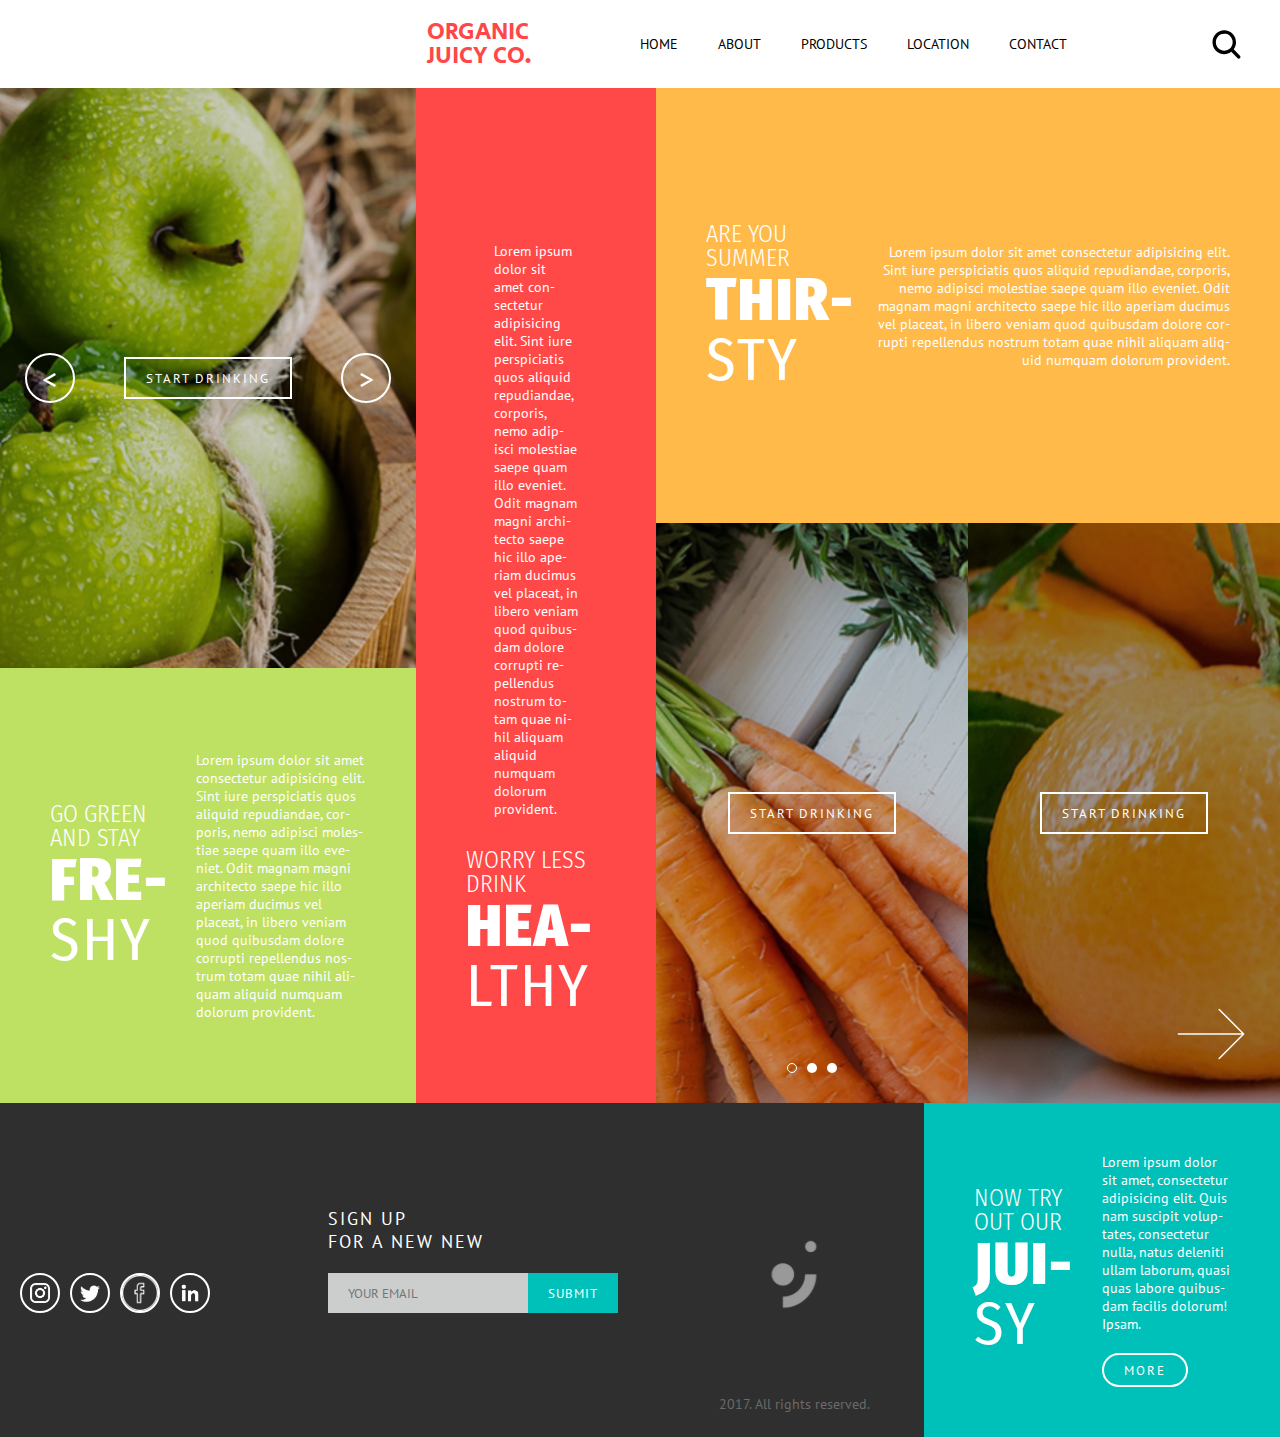
==== commit 5732c540: "Update index.html" ====
--- a/index.html
+++ b/index.html
@@ -68,7 +68,7 @@
             </div>
 
             <article class="freshy commone">
-                <h2 class="title"> GO GREEN AND STAY <span>FRE&amp;SHY</span></h2>
+                <h2 class="title"> GO GREEN AND STAY <span>FRE&shySHY</span></h2>
                 <div class="commone__desc">
                     <p>Lorem ipsum dolor sit amet consectetur adipisicing elit. Sint iure perspiciatis quos aliquid repudiandae, corporis, nemo adipisci molestiae saepe quam illo eveniet. Odit magnam magni architecto saepe hic illo aperiam ducimus vel placeat, in libero veniam quod quibusdam dolore corrupti repellendus nostrum totam quae nihil aliquam aliquid numquam dolorum provident.</p>
                 </div>
@@ -85,7 +85,7 @@
                 <div class="commone__desc">
                     <p>Lorem ipsum dolor sit amet consectetur adipisicing elit. Sint iure perspiciatis quos aliquid repudiandae, corporis, nemo adipisci molestiae saepe quam illo eveniet. Odit magnam magni architecto saepe hic illo aperiam ducimus vel placeat, in libero veniam quod quibusdam dolore corrupti repellendus nostrum totam quae nihil aliquam aliquid numquam dolorum provident.</p>
                 </div>
-                <h2 class="title"> ARE YOU SUMMER <span>THIR&amp;STY</span></h2>
+                <h2 class="title"> ARE YOU SUMMER <span>THIR&shySTY</span></h2>
             </article>
 
             <div class="orange">
@@ -140,7 +140,7 @@
             </footer>
 
             <article class="juicy commone">
-            <h2 class="title">NOW TRY OUT OUR<span>JUI&amp;SY</span></h2>
+            <h2 class="title">NOW TRY OUT OUR<span>JUI&shySY</span></h2>
                 <div class="commone__desc">
                     <p>Lorem ipsum dolor sit amet, consectetur adipisicing elit. Quis nam suscipit voluptates, consectetur nulla, natus deleniti ullam laborum, quasi quas labore quibusdam facilis dolorum! Ipsam.</p>
                     <button class="btn btn--rounded">MORE</button>
